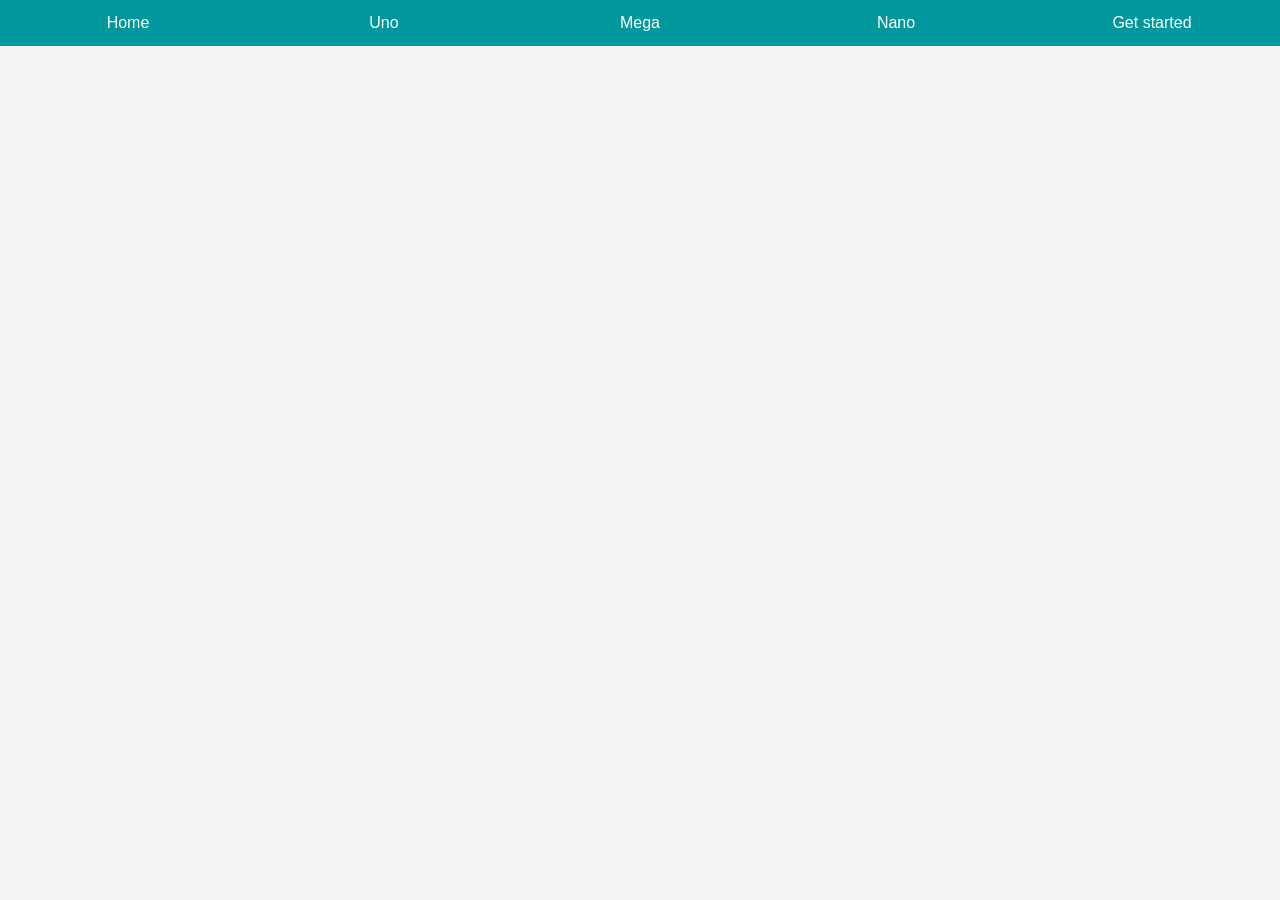
==== get-started.html @ a33c93ec "added uno, mega, nano, and get started pages" ====
<!DOCTYPE html>
<html lang="en">
<head>
    <meta charset="UTF-8">
    <meta name="viewport" content="width=device-width, initial-scale=1.0">
    <title>Arduino webstite</title>
    <link rel="stylesheet" href="style.css">
</head>
<body>
    <div class="container">
        <div class="navbar">
            <ul>
                <li><a href="index.html">Home</a></li>
                <li><a href="uno.html">Uno</a></li>
                <li><a href="mega.html">Mega</a></li>
                <li><a href="nano.html">Nano</a></li>
                <li><a href="get-started.html">Get started</a></li>
            </ul>
        </div>
---- style.css ----
body {
    margin: 0;
    padding: 0;
    background-color: #f4f4f4;
    font-family: poppins, sans-serif;
}

.container{
    margin: auto;
    display: grid;
    grid-template-columns:1fr 1fr 1fr 1fr ;
    grid-template-rows: .25fr 0.5fr 1fr 3fr .5fr;
    grid-template-areas: 
    "navbar navbar navbar navbar"
    "header header header header"
    "info info info info"
    "boxes boxes boxes boxes"
    "footer footer footer footer";
}

.navbar {
    grid-area: navbar;
    background-color: red;
    display: flex;
    align-items: stretch;
}

.navbar ul {
    list-style-type: none;
    margin: 0;
    padding: 0;
    display: flex;
    width: 100%;
    background-color:#00979D;
}

.navbar ul li {
    flex: 1;
    /* aligns link boxes to middle*/
    text-align: center;
    /* aligns link text to middle*/
}

.navbar ul li a {
    display: block;
    color: white;
    padding: 14px 16px;
    text-decoration: none;
}

.navbar ul li a:hover {
    background-color: #44616b;
}

.header{
    grid-area: header;
}

.info{
    grid-area: info;
}

.boxes {
    grid-area: boxes;
    display: grid;
    grid-template-columns: repeat(4, 1fr);
    gap: 20px;
    padding: 40px;
}

.box {
    background: #00979D;
    padding: 30px;
    border-radius: 20px;
    text-align: center;
    color: white;
    display: flex;
    flex-direction: column;
    justify-content: space-between;
    min-height: 350px;
}

.box img {
    width: 100%;
    height: auto;
    /* helps image rezize when window changes size*/
}

button {
    background: orange;
    border: none;
    padding: 10px 20px;
    border-radius: 20px;
}

.footer{
    grid-area: footer;
    background-color: thistle;
}
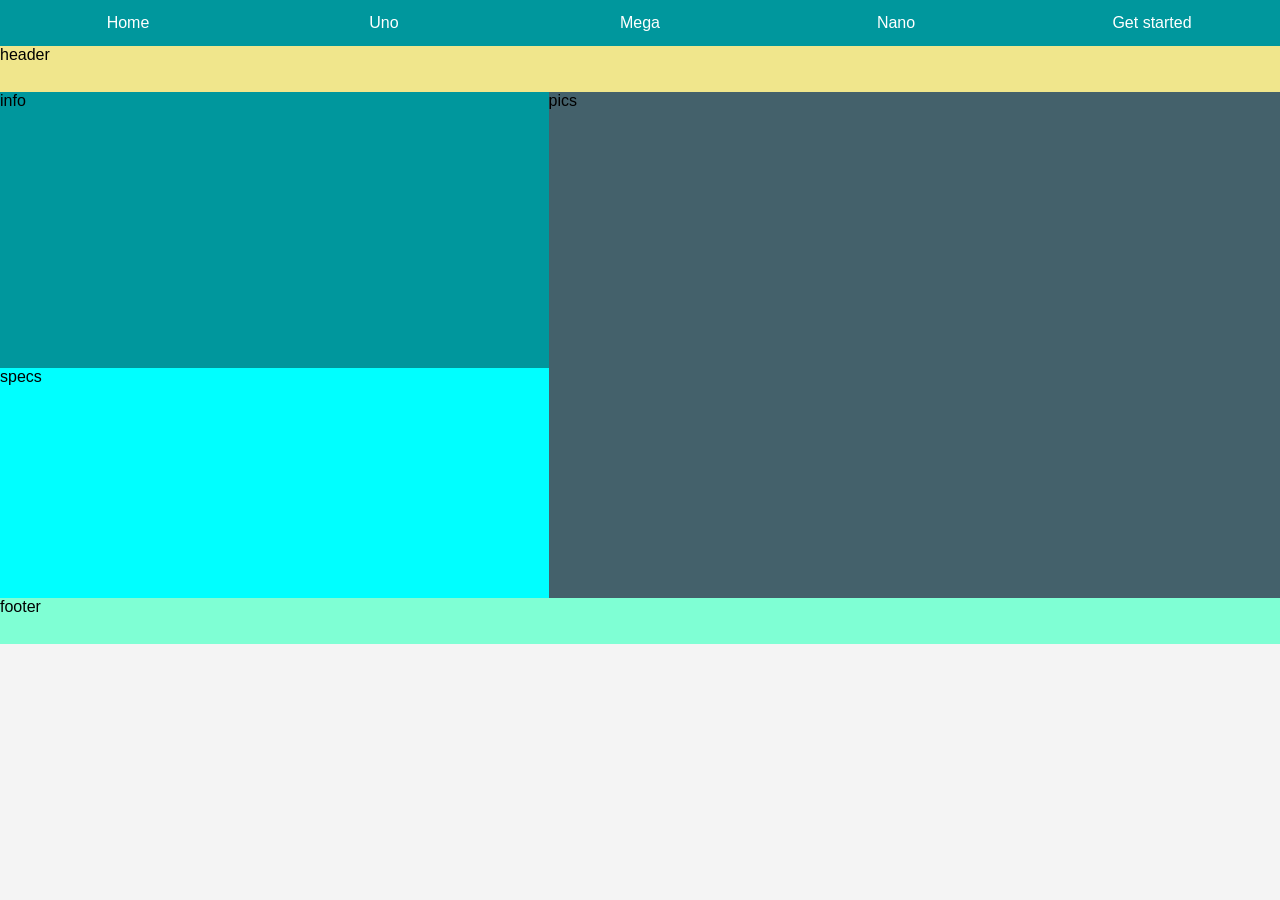
==== commit 6062c184: "added basic layout to new files" ====
--- a/get-started.html
+++ b/get-started.html
@@ -4,7 +4,7 @@
     <meta charset="UTF-8">
     <meta name="viewport" content="width=device-width, initial-scale=1.0">
     <title>Arduino webstite</title>
-    <link rel="stylesheet" href="style.css">
+    <link rel="stylesheet" href="types.css">
 </head>
 <body>
     <div class="container">
@@ -16,4 +16,11 @@
                 <li><a href="nano.html">Nano</a></li>
                 <li><a href="get-started.html">Get started</a></li>
             </ul>
-        </div>+        </div>
+        <div class="header">header</div>
+        <div class="info">info</div>
+        <div class="pics">pics</div>
+        <div class="specs">specs</div>
+        <div class="footer">footer</div>
+
+    </div>
--- a/types.css
+++ b/types.css
@@ -0,0 +1,77 @@
+body {
+    margin: 0;
+    padding: 0;
+    background-color: #f4f4f4;
+    font-family: poppins, sans-serif;
+}
+
+.container{
+    display: grid;
+    grid-template-columns: 1.5fr 2fr;
+    grid-template-rows: 1fr 1fr 6fr 5fr 1fr;
+    grid-template-areas:
+    "navbar navbar"
+    "header header"
+    "info pics"
+    "specs pics"
+    "footer footer";
+}
+
+.navbar {
+    grid-area: navbar;
+    background-color: red;
+    display: flex;
+    align-items: stretch;
+}
+
+.navbar ul {
+    list-style-type: none;
+    margin: 0;
+    padding: 0;
+    display: flex;
+    width: 100%;
+    background-color:#00979D;
+}
+
+.navbar ul li {
+    flex: 1;
+    /* aligns link boxes to middle*/
+    text-align: center;
+    /* aligns link text to middle*/
+}
+
+.navbar ul li a {
+    display: block;
+    color: white;
+    padding: 14px 16px;
+    text-decoration: none;
+}
+
+.navbar ul li a:hover {
+    background-color: #44616b;
+}
+
+.header{
+    grid-area: header;
+    background-color: khaki;
+}
+
+.info{
+    grid-area: info;
+    background-color: #00979D;
+}
+
+.pics{
+    grid-area: pics;
+    background-color: #44616b;
+}
+
+.specs{
+    grid-area: specs;
+    background-color: aqua;
+}
+
+.footer{
+    grid-area: footer;
+    background-color: aquamarine;
+}
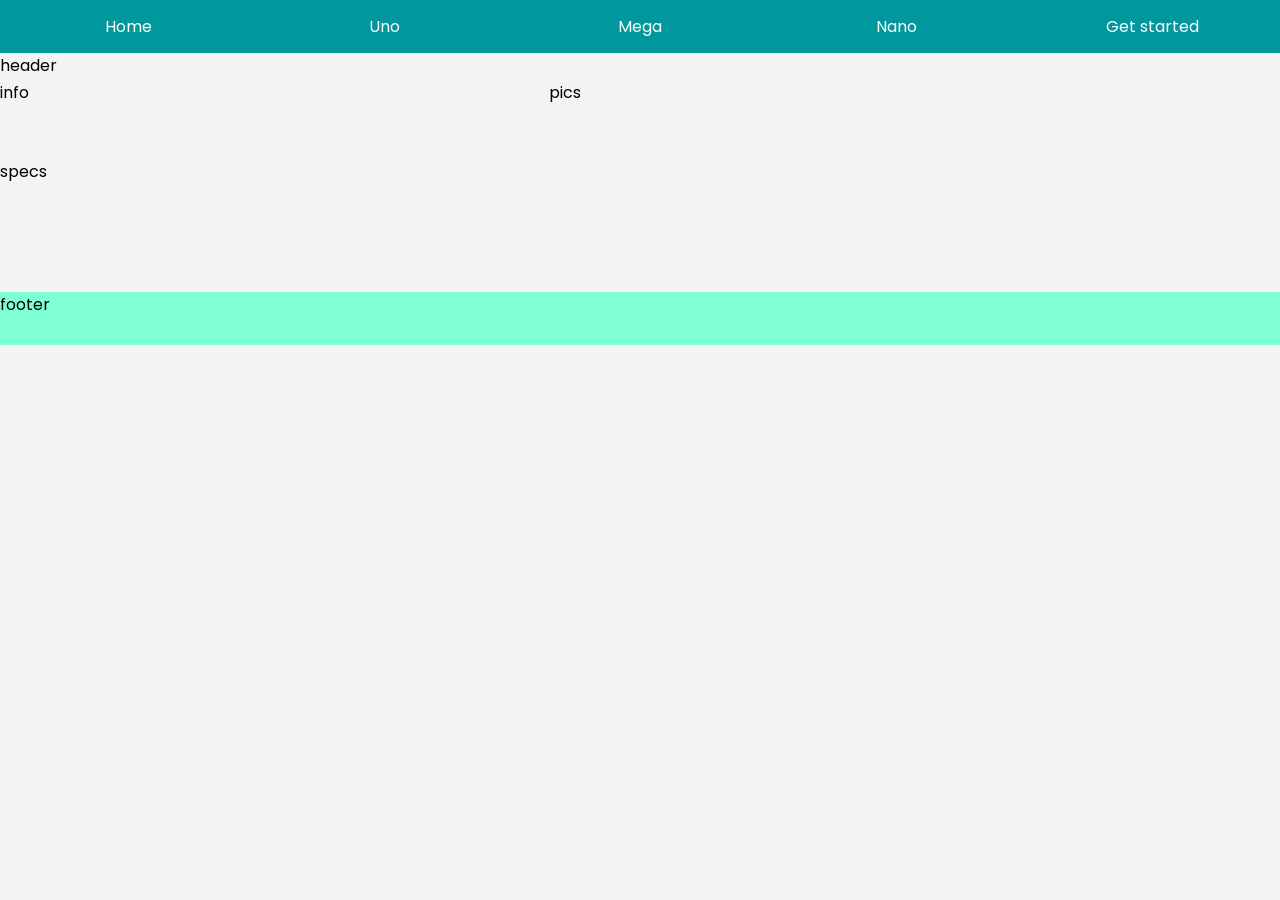
==== commit b98d1cce: "added text and images to uno, nano, and mega pages" ====
--- a/get-started.html
+++ b/get-started.html
@@ -1,11 +1,14 @@
 <!DOCTYPE html>
 <html lang="en">
+
 <head>
     <meta charset="UTF-8">
     <meta name="viewport" content="width=device-width, initial-scale=1.0">
     <title>Arduino webstite</title>
+    <link href="https://fonts.googleapis.com/css2?family=Poppins&display=swap" rel="stylesheet">
     <link rel="stylesheet" href="types.css">
 </head>
+
 <body>
     <div class="container">
         <div class="navbar">
--- a/types.css
+++ b/types.css
@@ -2,24 +2,30 @@
     margin: 0;
     padding: 0;
     background-color: #f4f4f4;
-    font-family: poppins, sans-serif;
+    font-family: 'Poppins', sans-serif;
 }
 
-.container{
+h1,
+h2,
+h3,
+p {
+    margin: 20px;
+}
+
+.container {
     display: grid;
     grid-template-columns: 1.5fr 2fr;
-    grid-template-rows: 1fr 1fr 6fr 5fr 1fr;
+    grid-template-rows: .25fr .5fr 1.5fr 2.5fr 1fr;
     grid-template-areas:
-    "navbar navbar"
-    "header header"
-    "info pics"
-    "specs pics"
-    "footer footer";
+        "navbar navbar"
+        "header header"
+        "info pics"
+        "specs pics"
+        "footer footer";
 }
 
 .navbar {
     grid-area: navbar;
-    background-color: red;
     display: flex;
     align-items: stretch;
 }
@@ -30,7 +36,7 @@
     padding: 0;
     display: flex;
     width: 100%;
-    background-color:#00979D;
+    background-color: #00979D;
 }
 
 .navbar ul li {
@@ -51,27 +57,30 @@
     background-color: #44616b;
 }
 
-.header{
+.header {
     grid-area: header;
-    background-color: khaki;
 }
 
-.info{
+.info {
     grid-area: info;
-    background-color: #00979D;
 }
 
-.pics{
+.pics {
     grid-area: pics;
-    background-color: #44616b;
+    justify-content: center;
+    align-items: center;
 }
 
-.specs{
+.specs {
     grid-area: specs;
-    background-color: aqua;
 }
 
-.footer{
+.footer {
     grid-area: footer;
     background-color: aquamarine;
+}
+
+.pics img {
+    padding-left: 150px;
+    width: 400px;
 }
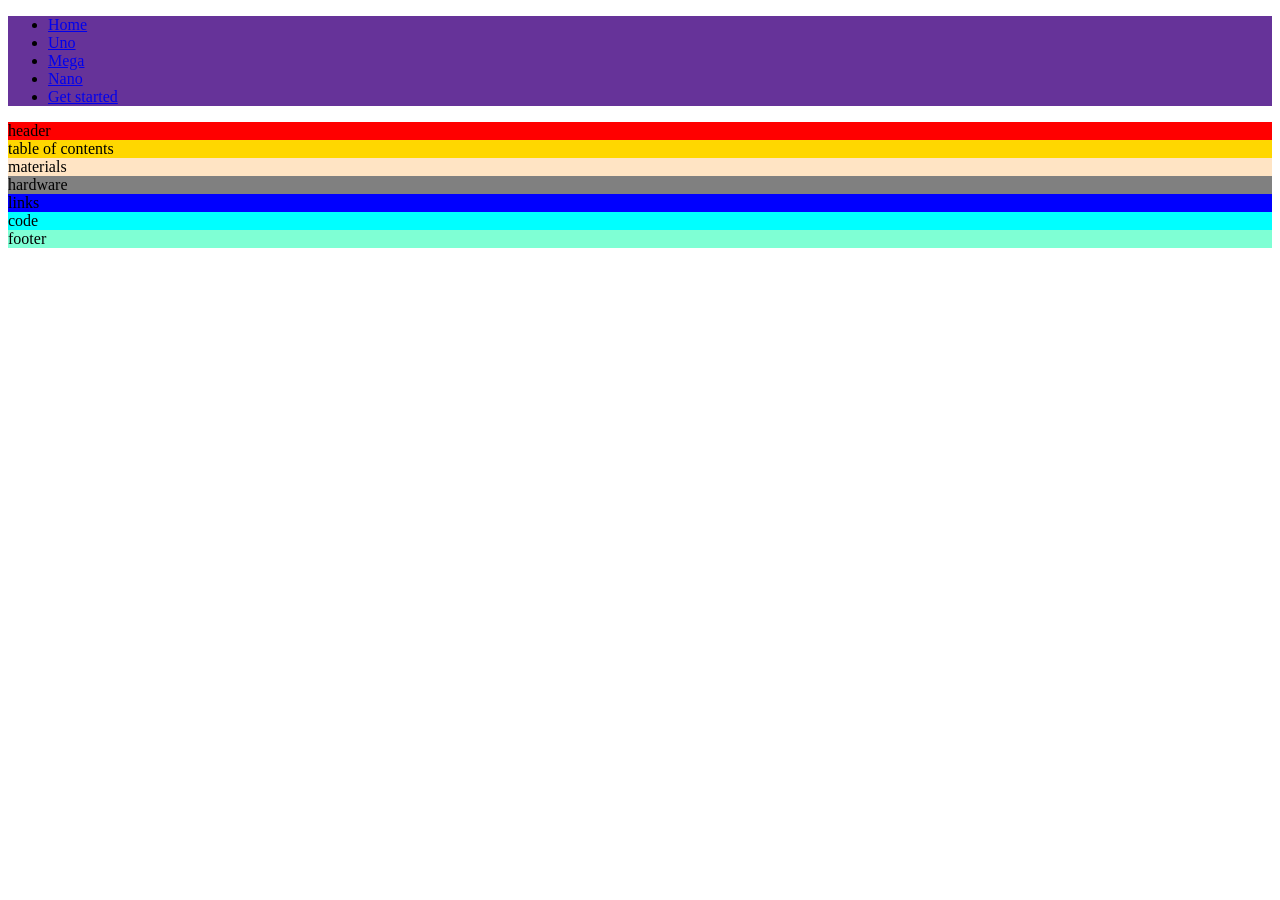
==== commit afd92c3b: "added get-started.css to get get-started.html finished" ====
--- a/get-started.html
+++ b/get-started.html
@@ -6,7 +6,7 @@
     <meta name="viewport" content="width=device-width, initial-scale=1.0">
     <title>Arduino webstite</title>
     <link href="https://fonts.googleapis.com/css2?family=Poppins&display=swap" rel="stylesheet">
-    <link rel="stylesheet" href="types.css">
+    <link rel="stylesheet" href="get-started.css">
 </head>
 
 <body>
@@ -21,9 +21,14 @@
             </ul>
         </div>
         <div class="header">header</div>
-        <div class="info">info</div>
-        <div class="pics">pics</div>
-        <div class="specs">specs</div>
+        <div class="contents">table of contents</div>
+        <div class="materials">materials</div>
+        <div class="hardware">hardware</div>
+        <div class="links">links</div>
+        <div class="code">code</div>
         <div class="footer">footer</div>
+        
 
-    </div>+    </div>
+
+
--- a/get-started.css
+++ b/get-started.css
@@ -0,0 +1,51 @@
+.container{
+    grid-template-columns: 1fr 2fr;
+    grid-template-rows: 1fr 1fr 2fr 2fr 2fr 1fr;
+    grid-template-areas: 
+    "navbar navbar"
+    "header header"
+    "contents materials"
+    "links hardware"
+    "links code"
+    "footer footer";
+}
+
+.navbar{
+    grid-area: navbar;
+    background-color: rebeccapurple;
+}
+
+.header{
+    grid-area: header;
+    background-color: red;
+}
+
+.contents{
+    grid-area: table-contents;
+    background-color: gold;
+}
+
+.materials{
+    grid-area: materials;
+    background-color: bisque;
+}
+
+.hardware{
+    grid-area: hardware;
+    background-color: gray;
+}
+
+.links{
+    grid-area: links;
+    background-color: blue;
+}
+
+.code{
+    grid-area: code;
+    background-color: aqua;
+}
+
+.footer{
+    grid-area: footer;
+    background-color:aquamarine ;
+}
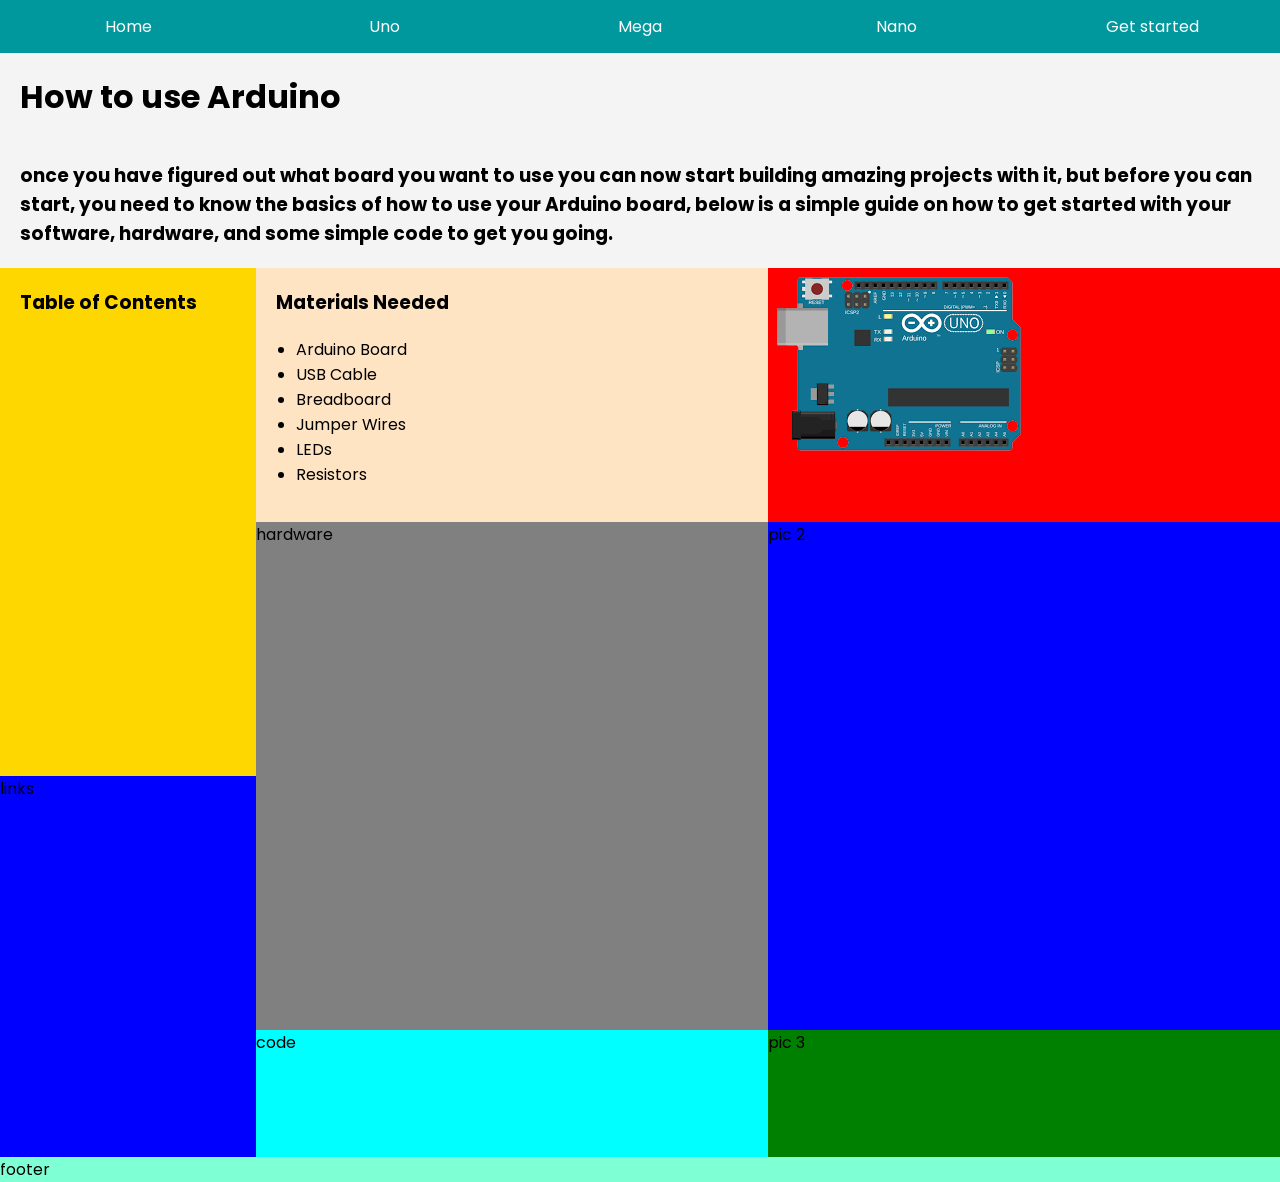
==== commit d013cd38: "made simple layout to build off" ====
--- a/get-started.html
+++ b/get-started.html
@@ -20,12 +20,27 @@
                 <li><a href="get-started.html">Get started</a></li>
             </ul>
         </div>
-        <div class="header">header</div>
-        <div class="contents">table of contents</div>
-        <div class="materials">materials</div>
+        <div class="header"><h1>How to use Arduino</h1></div>
+        <div class="info"><h3>
+            once you have figured out what board you want to use you can now start building amazing projects with it, but before you can start, you need to know the basics
+            of how to use your Arduino board, below is a simple guide on how to get started with your software, hardware, and some simple code to get you going.
+        </h3></div>
+        <div class="contents"><h3>Table of Contents</h3></div>
+        <div class="materials"><h3>Materials Needed</h3>
+        <ul>
+            <li>Arduino Board</li>
+            <li>USB Cable</li>
+            <li>Breadboard</li>
+            <li>Jumper Wires</li>
+            <li>LEDs</li>
+            <li>Resistors</li>
+        </ul></div>
+        <div class="pics-1"><img src="uno.png" alt=""></div>
         <div class="hardware">hardware</div>
+        <div class="pics-2">pic 2</div>
         <div class="links">links</div>
         <div class="code">code</div>
+        <div class="pics-3">pic 3</div>
         <div class="footer">footer</div>
         
 
--- a/get-started.css
+++ b/get-started.css
@@ -1,27 +1,92 @@
+body {
+    margin: 0;
+    padding: 0;
+    background-color: #f4f4f4;
+    font-family: 'Poppins', sans-serif;
+}
+
+h1,
+h2,
+h3,
+p {
+    margin: 20px;
+}
+
 .container{
-    grid-template-columns: 1fr 2fr;
-    grid-template-rows: 1fr 1fr 2fr 2fr 2fr 1fr;
+    display: grid;
+    grid-template-columns: 1fr 2fr 2fr;
+    grid-template-rows: .25fr 0.25fr 0.5fr 2fr 2fr 2fr 1fr;
     grid-template-areas: 
-    "navbar navbar"
-    "header header"
-    "contents materials"
-    "links hardware"
-    "links code"
-    "footer footer";
+    "navbar navbar navbar"
+    "header header header"
+    "info info info"
+    "contents materials pics-1"
+    "contents hardware pics-2"
+    "links hardware pics-2"
+    "links code pics-3"
+    "footer footer footer";
 }
 
 .navbar{
     grid-area: navbar;
-    background-color: rebeccapurple;
+}
+
+.navbar {
+    grid-area: navbar;
+    display: flex;
+    align-items: stretch;
+}
+
+.navbar ul {
+    list-style-type: none;
+    margin: 0;
+    padding: 0;
+    display: flex;
+    width: 100%;
+    background-color: #00979D;
+}
+
+.navbar ul li {
+    flex: 1;
+    /* aligns link boxes to middle*/
+    text-align: center;
+    /* aligns link text to middle*/
+}
+
+.navbar ul li a {
+    display: block;
+    color: white;
+    padding: 14px 16px;
+    text-decoration: none;
+}
+
+.navbar ul li a:hover {
+    background-color: #44616b;
 }
 
 .header{
     grid-area: header;
+}
+
+.info{
+    grid-area: info;
+}
+
+.pics-1 {
+    grid-area: pics-1;
     background-color: red;
+}
+.pics-2 {
+    grid-area: pics-2;
+    background-color: blue;
+}
+.pics-3 {
+    grid-area: pics-3;
+    background-color: green;
 }
 
 .contents{
-    grid-area: table-contents;
+    grid-area: contents;
     background-color: gold;
 }
 
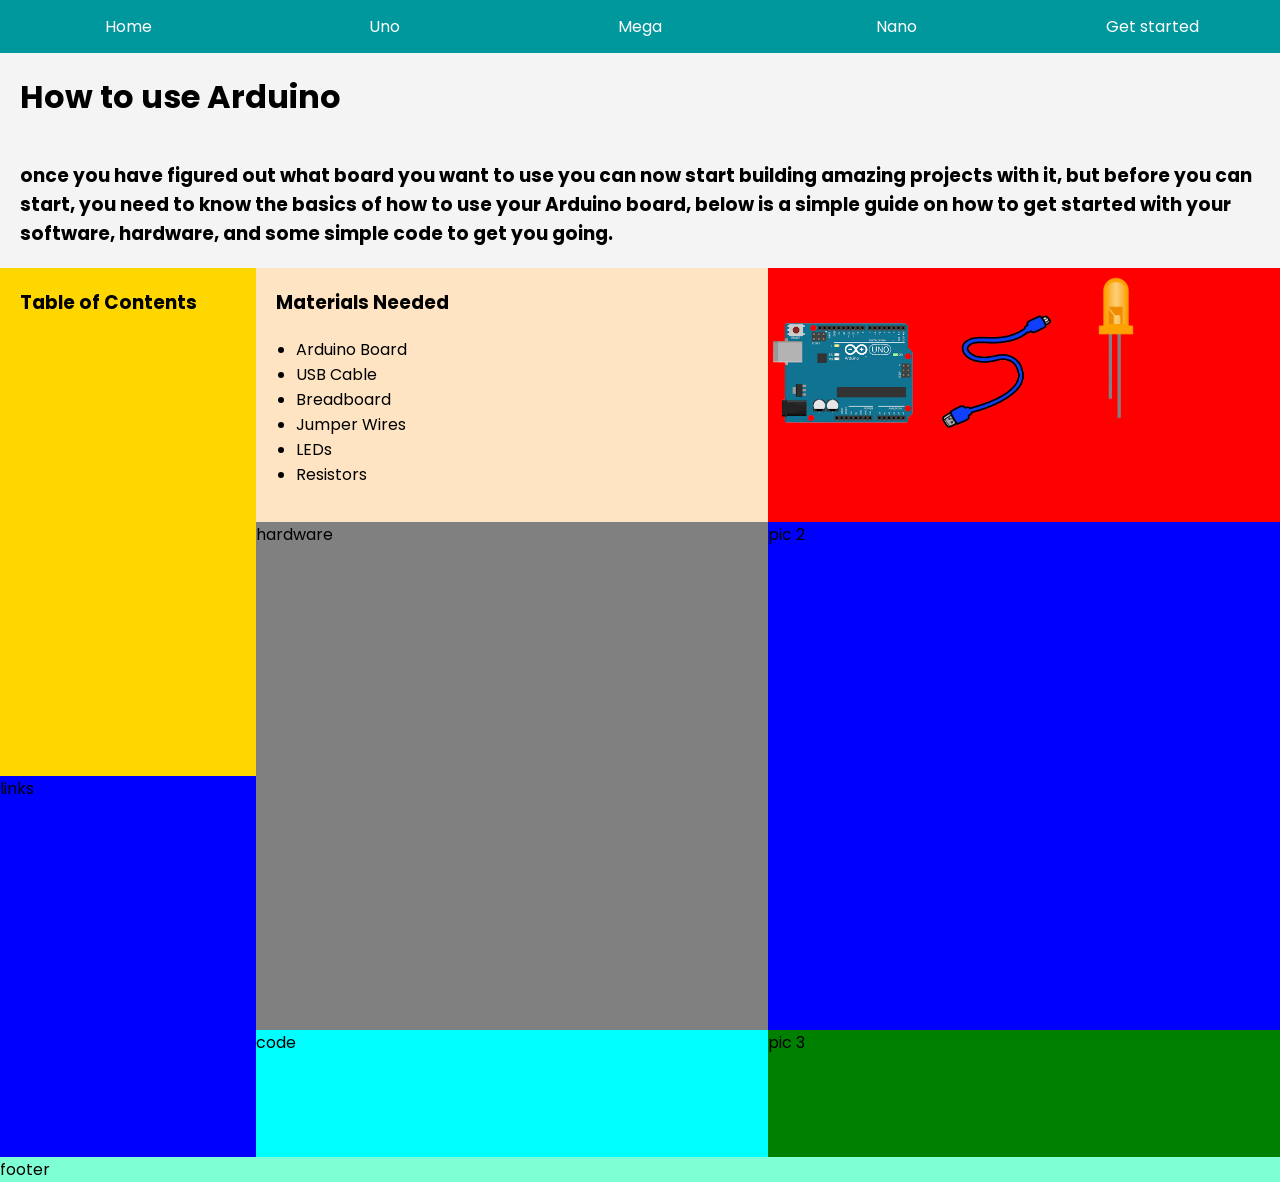
==== commit d1c8b782: "added a few more images to get-started.html" ====
--- a/get-started.html
+++ b/get-started.html
@@ -35,7 +35,10 @@
             <li>LEDs</li>
             <li>Resistors</li>
         </ul></div>
-        <div class="pics-1"><img src="uno.png" alt=""></div>
+        <div class="pics-1">
+        <img src="uno.png" alt="" width="150px">
+        <img src="usb.png" alt="" width="150px">
+        <img src="led.png" alt="" width="80px"></div>
         <div class="hardware">hardware</div>
         <div class="pics-2">pic 2</div>
         <div class="links">links</div>
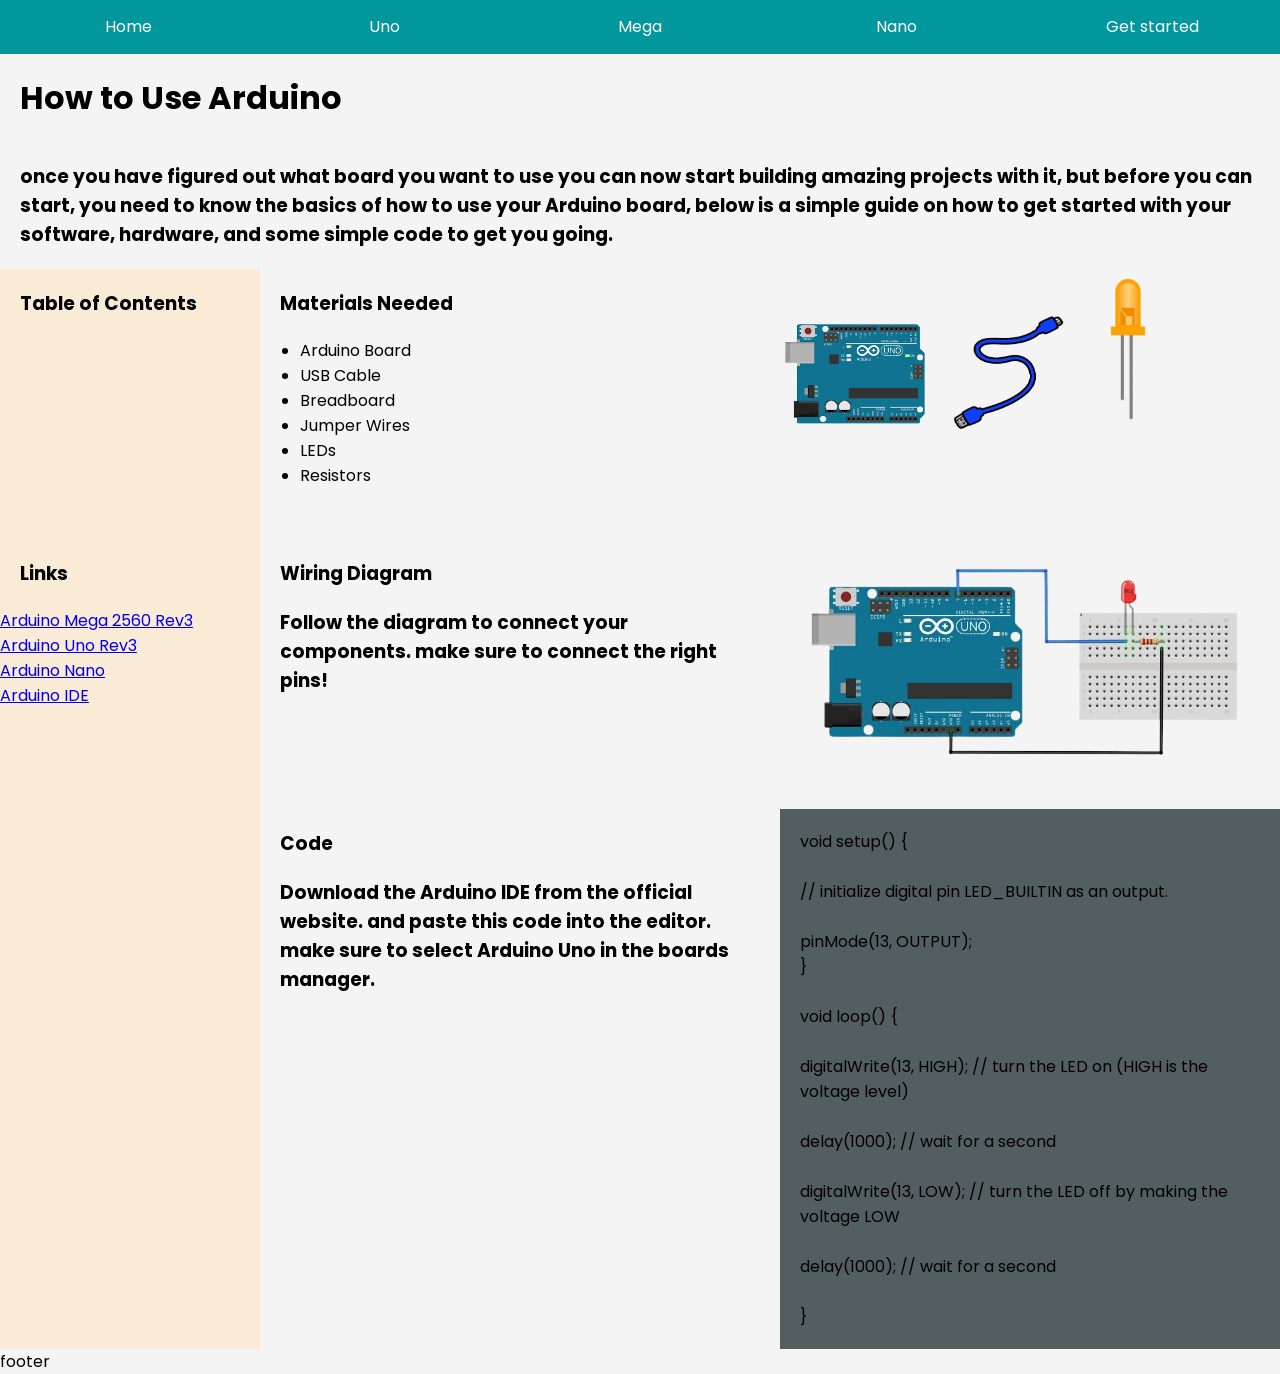
==== commit 2624bf76: "added images, links, and text to get-started.html added images, links, and text to get-started.html" ====
--- a/get-started.html
+++ b/get-started.html
@@ -20,33 +20,82 @@
                 <li><a href="get-started.html">Get started</a></li>
             </ul>
         </div>
-        <div class="header"><h1>How to use Arduino</h1></div>
-        <div class="info"><h3>
-            once you have figured out what board you want to use you can now start building amazing projects with it, but before you can start, you need to know the basics
-            of how to use your Arduino board, below is a simple guide on how to get started with your software, hardware, and some simple code to get you going.
-        </h3></div>
-        <div class="contents"><h3>Table of Contents</h3></div>
-        <div class="materials"><h3>Materials Needed</h3>
-        <ul>
-            <li>Arduino Board</li>
-            <li>USB Cable</li>
-            <li>Breadboard</li>
-            <li>Jumper Wires</li>
-            <li>LEDs</li>
-            <li>Resistors</li>
-        </ul></div>
+        <div class="header">
+            <h1>How to Use Arduino</h1>
+        </div>
+        <div class="info">
+            <h3>
+                once you have figured out what board you want to use you can now start building amazing projects with
+                it, but before you can start, you need to know the basics
+                of how to use your Arduino board, below is a simple guide on how to get started with your software,
+                hardware, and some simple code to get you going.
+            </h3>
+        </div>
+        <div class="contents">
+            <h3>Table of Contents</h3>
+        </div>
+        <div class="materials">
+            <h3>Materials Needed</h3>
+            <ul>
+                <li>Arduino Board</li>
+                <li>USB Cable</li>
+                <li>Breadboard</li>
+                <li>Jumper Wires</li>
+                <li>LEDs</li>
+                <li>Resistors</li>
+            </ul>
+        </div>
         <div class="pics-1">
-        <img src="uno.png" alt="" width="150px">
-        <img src="usb.png" alt="" width="150px">
-        <img src="led.png" alt="" width="80px"></div>
-        <div class="hardware">hardware</div>
-        <div class="pics-2">pic 2</div>
-        <div class="links">links</div>
-        <div class="code">code</div>
-        <div class="pics-3">pic 3</div>
-        <div class="footer">footer</div>
-        
+            <img src="uno.png" alt="" width="150px">
+            <img src="usb.png" alt="" width="150px">
+            <img src="led.png" alt="" width="80px">
+        </div>
+        <div class="hardware">
+            <h3>Wiring Diagram</h3>
+            <h3>Follow the diagram to connect your components.
+                make sure to connect the right pins!</h3>
+        </div>
+        <div class="pics-2"><img src="diagram.png" alt="" width="500px"></div>
+        <div class="links">
+            <h3>Links</h3><a
+                href="https://store-usa.arduino.cc/products/arduino-mega-2560-rev3?srsltid=AfmBOoqjyqPOSkxxr4BUbukbWWHunvoOu2wo6un9tgcjQg4MI6iEIYs2"
+                target="_blank">Arduino Mega 2560 Rev3</a><br>
+            <a href="https://store-usa.arduino.cc/products/arduino-uno-rev3?queryID=19ffb5e0865aa28fc37d00dc3b4ee47d"
+                target="_blank">Arduino Uno Rev3</a><br>
+            <a href="https://store-usa.arduino.cc/products/arduino-nano?queryID=f3c7829dd7ebea59b20b99c0e22bd8a7"
+                target="_blank">Arduino Nano</a><br>
+            <a href="https://www.arduino.cc/en/software/">Arduino IDE</a>
+        </div>
 
-    </div>
+        <div class="code">
+            <h3>Code</h3>
+            <h3>Download the Arduino IDE from the official website. and paste this code into the editor.
+                make sure to select Arduino Uno in the boards manager. </h3>
+        </div>
+        <div class="pics-3">
 
 
+            <p>void setup() { <br>
+                <br>
+                // initialize digital pin LED_BUILTIN as an output. <br>
+                <br>
+                pinMode(13, OUTPUT); <br>
+                } <br>
+                <br>
+                void loop() { <br>
+                <br>
+                digitalWrite(13, HIGH); // turn the LED on (HIGH is the voltage level) <br>
+                <br>
+                delay(1000); // wait for a second <br>
+                <br>
+                digitalWrite(13, LOW); // turn the LED off by making the voltage LOW <br>
+                <br>
+                delay(1000); // wait for a second <br>
+                <br>
+                } <br>
+            </p>
+        </div>
+        <div class="footer">footer</div>
+
+
+    </div>
--- a/get-started.css
+++ b/get-started.css
@@ -12,22 +12,21 @@
     margin: 20px;
 }
 
-.container{
+.container {
     display: grid;
-    grid-template-columns: 1fr 2fr 2fr;
-    grid-template-rows: .25fr 0.25fr 0.5fr 2fr 2fr 2fr 1fr;
-    grid-template-areas: 
-    "navbar navbar navbar"
-    "header header header"
-    "info info info"
-    "contents materials pics-1"
-    "contents hardware pics-2"
-    "links hardware pics-2"
-    "links code pics-3"
-    "footer footer footer";
+    grid-template-columns: 1.5fr 3fr 2fr;
+    grid-template-rows: .10fr .10fr .10fr .5fr .5fr .5fr;
+    grid-template-areas:
+        "navbar navbar navbar"
+        "header header header"
+        "info info info"
+        "contents materials pics-1"
+        "links hardware pics-2"
+        "links code pics-3"
+        "footer footer footer";
 }
 
-.navbar{
+.navbar {
     grid-area: navbar;
 }
 
@@ -64,53 +63,49 @@
     background-color: #44616b;
 }
 
-.header{
+.header {
     grid-area: header;
 }
 
-.info{
+.info {
     grid-area: info;
 }
 
 .pics-1 {
     grid-area: pics-1;
-    background-color: red;
 }
+
 .pics-2 {
     grid-area: pics-2;
-    background-color: blue;
 }
+
 .pics-3 {
     grid-area: pics-3;
-    background-color: green;
+    background-color: #535e61;
 }
 
-.contents{
+.contents {
     grid-area: contents;
-    background-color: gold;
+    background-color: antiquewhite;
 }
 
-.materials{
+.materials {
     grid-area: materials;
-    background-color: bisque;
 }
 
-.hardware{
+.hardware {
     grid-area: hardware;
-    background-color: gray;
 }
 
-.links{
+.links {
     grid-area: links;
-    background-color: blue;
+    background-color: antiquewhite;
 }
 
-.code{
+.code {
     grid-area: code;
-    background-color: aqua;
 }
 
-.footer{
+.footer {
     grid-area: footer;
-    background-color:aquamarine ;
 }
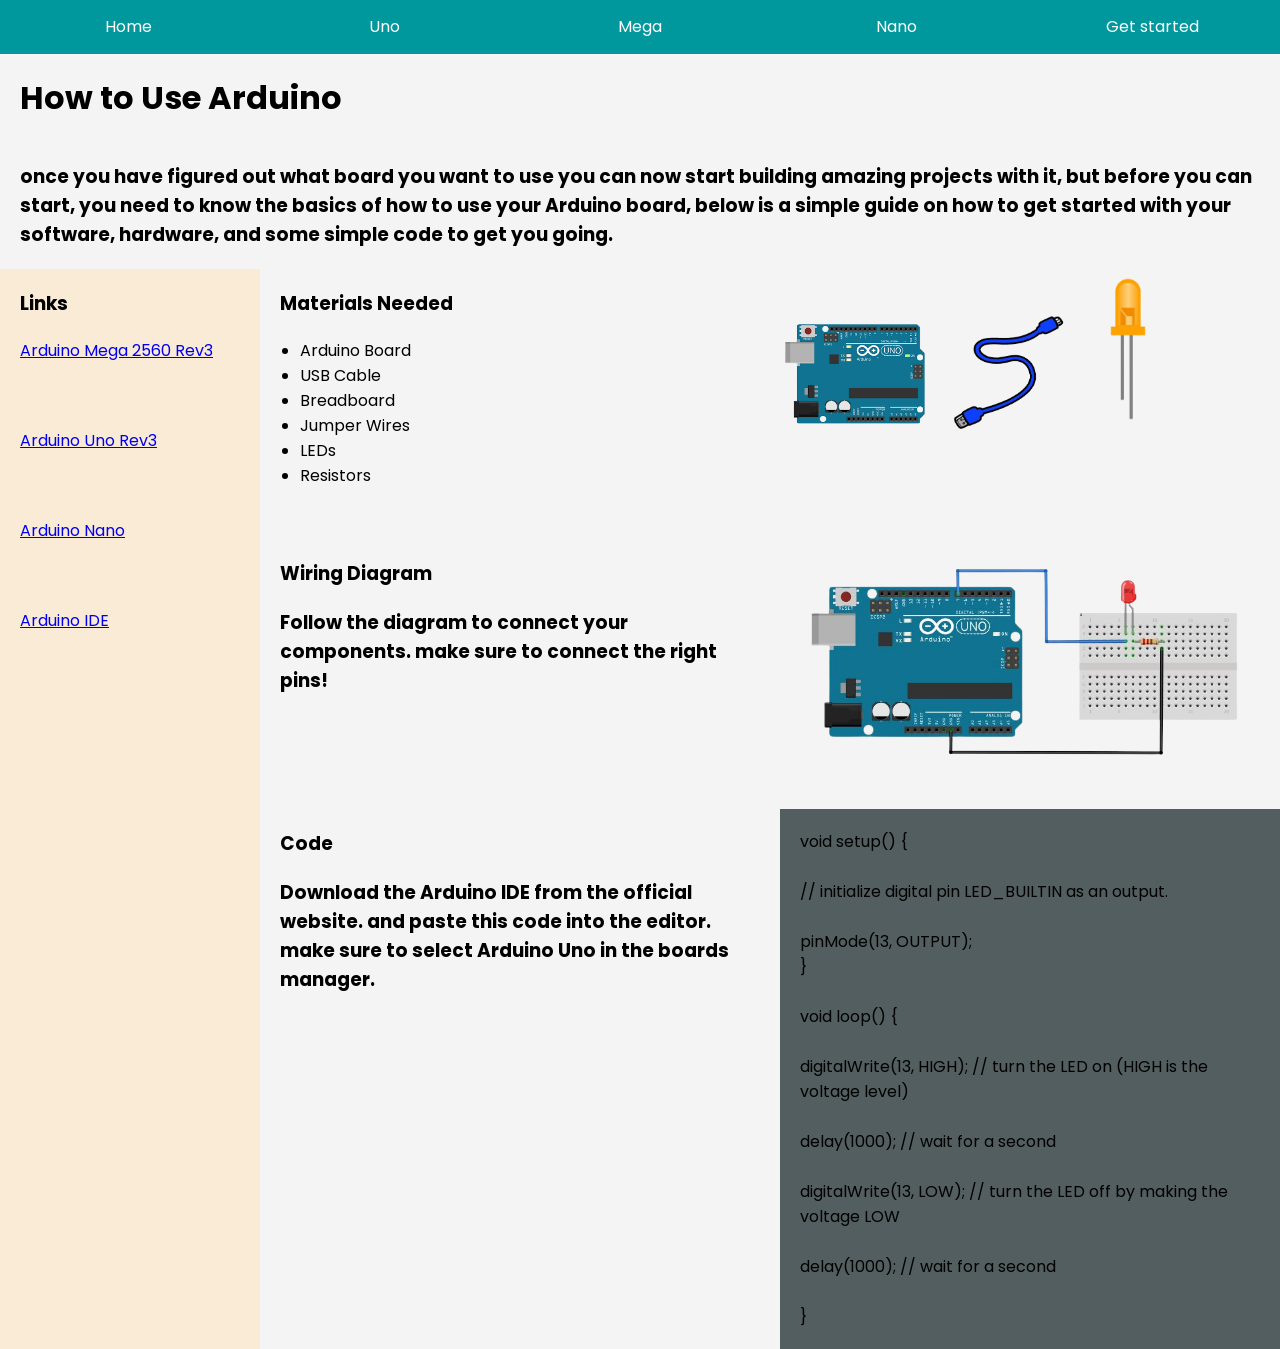
==== commit 74e91d63: "finished website!" ====
--- a/get-started.html
+++ b/get-started.html
@@ -31,9 +31,6 @@
                 hardware, and some simple code to get you going.
             </h3>
         </div>
-        <div class="contents">
-            <h3>Table of Contents</h3>
-        </div>
         <div class="materials">
             <h3>Materials Needed</h3>
             <ul>
@@ -59,12 +56,20 @@
         <div class="links">
             <h3>Links</h3><a
                 href="https://store-usa.arduino.cc/products/arduino-mega-2560-rev3?srsltid=AfmBOoqjyqPOSkxxr4BUbukbWWHunvoOu2wo6un9tgcjQg4MI6iEIYs2"
-                target="_blank">Arduino Mega 2560 Rev3</a><br>
+                target="_blank">
+                <p>Arduino Mega 2560 Rev3</p>
+            </a><br>
             <a href="https://store-usa.arduino.cc/products/arduino-uno-rev3?queryID=19ffb5e0865aa28fc37d00dc3b4ee47d"
-                target="_blank">Arduino Uno Rev3</a><br>
+                target="_blank">
+                <p>Arduino Uno Rev3</p>
+            </a><br>
             <a href="https://store-usa.arduino.cc/products/arduino-nano?queryID=f3c7829dd7ebea59b20b99c0e22bd8a7"
-                target="_blank">Arduino Nano</a><br>
-            <a href="https://www.arduino.cc/en/software/">Arduino IDE</a>
+                target="_blank">
+                <p>Arduino Nano</p>
+            </a><br>
+            <a href="https://www.arduino.cc/en/software/">
+                <p>Arduino IDE</p>
+            </a>
         </div>
 
         <div class="code">
@@ -95,7 +100,7 @@
                 } <br>
             </p>
         </div>
-        <div class="footer">footer</div>
+        <div class="footer"></div>
 
 
     </div>
--- a/get-started.css
+++ b/get-started.css
@@ -20,7 +20,7 @@
         "navbar navbar navbar"
         "header header header"
         "info info info"
-        "contents materials pics-1"
+        "links materials pics-1"
         "links hardware pics-2"
         "links code pics-3"
         "footer footer footer";
@@ -108,4 +108,5 @@
 
 .footer {
     grid-area: footer;
+    background-color: #00979D;
 }
